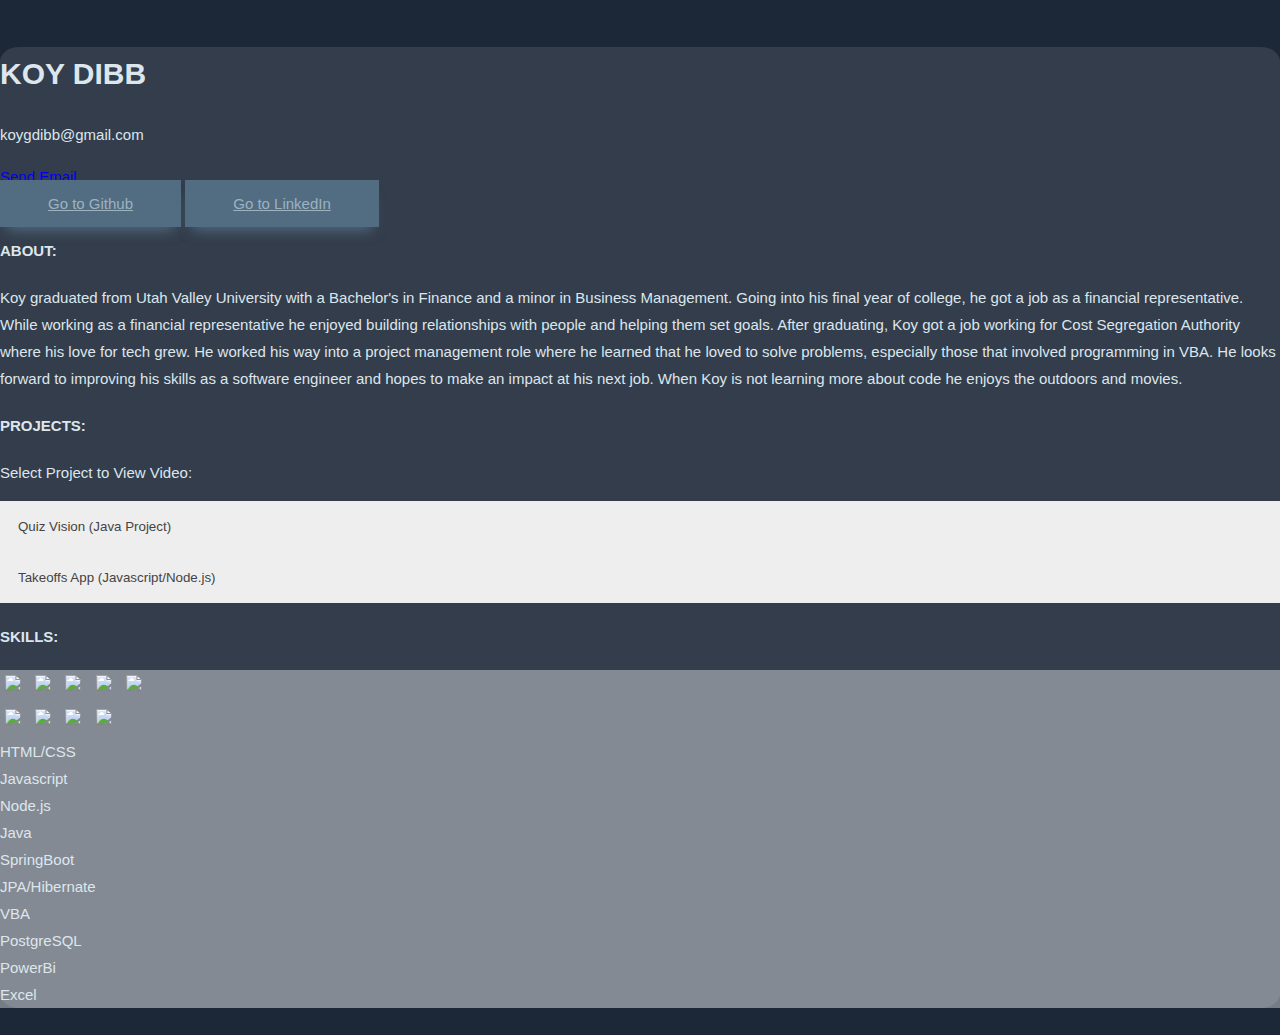
==== index.html @ bab963dd "Initial Commit w/old Files" ====
<!DOCTYPE html>
<html lang="en">
<head>
    <meta charset="UTF-8">
    <meta http-equiv="X-UA-Compatible" content="IE=edge">
    <meta name="viewport" content="width=device-width, initial-scale=1.0">
    <link href="https://cdn.jsdelivr.net/npm/bootstrap@5.1.3/dist/css/bootstrap.min.css" rel="stylesheet" integrity="sha384-1BmE4kWBq78iYhFldvKuhfTAU6auU8tT94WrHftjDbrCEXSU1oBoqyl2QvZ6jIW3" crossorigin="anonymous">
    <link rel="stylesheet" href="./index.css" type="text/css">
    <title>Koy Dibb</title>
</head>
<body>
    <div>
        <br>
        <div class="container shader"> 
            <h1 class="d-flex align-content-center justify-content-center">KOY DIBB</h1>
            <div class="d-flex align-content-center justify-content-center">
                <p class="m-2">koygdibb@gmail.com</p>
                <a class="m-2" href = "mailto: koygdibb@gmail.com">Send Email</a>
            </div>
            <div class="d-flex align-content-center justify-content-around">
                <a href="https://github.com/dibbk5" class="btn btn-primary">Go to Github</a>
                <a href="https://www.linkedin.com/in/koy-dibb-54a460194/" class="btn btn-primary">Go to LinkedIn</a>
            </div>
            <h4 class="mt-2">ABOUT:</h4>
            <p>Koy graduated from Utah Valley University with a Bachelor's in Finance and a minor in Business Management. Going into his final year of college, he got a job as a financial representative. While working as a financial representative he enjoyed building relationships with people and helping them set goals. After graduating, Koy got a job working for Cost Segregation Authority where his love for tech grew. He worked his way into a project management role where he learned that he loved to solve problems, especially those that involved programming in VBA. He looks forward to improving his skills as a software engineer and hopes to make an impact at his next job. When Koy is not learning more about code he enjoys the outdoors and movies.</p>
            <h4 class="mt-2">PROJECTS:</h4>
            <p>Select Project to View Video:</p>
            <button class="accordion">Quiz Vision (Java Project)</button>
            <div class="panel">
                <div class="vid-container">
                    <img
                    style="width: 100%; margin: auto; display: block;"
                    class="vidyard-player-embed"
                    src="https://play.vidyard.com/P3joRDJziNWdUvyUUdwEe7.jpg"
                    data-uuid="P3joRDJziNWdUvyUUdwEe7"
                    data-v="4"
                    data-type="inline"
                    />
                </div>
            </div>
            <button class="accordion">Takeoffs App (Javascript/Node.js)</button>
            <div class="panel">
                <div class="vid-container">
                    <img
                    style="width: 100%; margin: auto; display: block;"
                    class="vidyard-player-embed m-2"
                    src="https://play.vidyard.com/EGu2FjTwTmgcMmeHiki3sn.jpg"
                    data-uuid="EGu2FjTwTmgcMmeHiki3sn"
                    data-v="4"
                    data-type="inline"
                    />
                </div>
            </div>
            <h4 class="mt-2">SKILLS:</h4>
            <div class="container">
                <div class="p-2 darker d-flex flex-row align-content-center justify-content-around">
                    <img class="img-fluid" src="./static/htmllogo.png">
                    <img class="img-fluid" src="./static/csslogo.svg">
                    <img class="img-fluid" src="./static/jslogo.png">
                    <img class="img-fluid" src="./static/javalogo.png">
                    <img class="img-fluid" src="./static/springbootlogo.png">
                </div>    
                <div class="p-2 darker d-flex flex-row align-content-center justify-content-around">
                    <img class="img-fluid" src="./static/postsqllogo.png">
                    <img class="img-fluid" src="./static/nodejslogo.png">
                    <img class="img-fluid" src="./static/vbalogo.png">
                    <img class="img-fluid" src="./static/powerbilogo.png">
                </div>    
                <div class="long-dark d-flex align-content-center justify-content-around">
                    
                        <li>HTML/CSS</li>
                        <li>Javascript</li>
                        <li>Node.js</li>
                        <li>Java</li>
                        <li>SpringBoot</li>
                            
                </div>
                <div class="long-dark d-flex align-content-center justify-content-around">
                            <li>JPA/Hibernate</li>
                            <li>VBA</li>
                            <li>PostgreSQL</li>
                            <li>PowerBi</li>
                            <li>Excel</li>
                </div>
            </div>
            <div>
        </div>
    </div>
    
    <br>

</div>

<script type="text/javascript" async src="https://play.vidyard.com/embed/v4.js"></script>
<script src="https://code.jquery.com/jquery-3.2.1.slim.min.js" integrity="sha384-KJ3o2DKtIkvYIK3UENzmM7KCkRr/rE9/Qpg6aAZGJwFDMVNA/GpGFF93hXpG5KkN" crossorigin="anonymous"></script>
<script src="https://cdn.jsdelivr.net/npm/popper.js@1.12.9/dist/umd/popper.min.js" integrity="sha384-ApNbgh9B+Y1QKtv3Rn7W3mgPxhU9K/ScQsAP7hUibX39j7fakFPskvXusvfa0b4Q" crossorigin="anonymous"></script>
<script src="https://cdn.jsdelivr.net/npm/bootstrap@4.0.0/dist/js/bootstrap.min.js" integrity="sha384-JZR6Spejh4U02d8jOt6vLEHfe/JQGiRRSQQxSfFWpi1MquVdAyjUar5+76PVCmYl" crossorigin="anonymous"></script>    
<script src="./index.js" type="application/javascript"></script>
</body>
</html>
---- index.css ----
body, html {
    width: 100%;
    margin: 0;
    font: 400 15px/1.8 "Lato", sans-serif;
    background-color: #1c2737;
    color: #DDE6ED;
  }

img {
    width: 15%;
    height: auto;
    padding: 5px
}
  
td {
    border-bottom: 0px;
    text-align: center;
}

ul {
    display: flex;
    flex-wrap: wrap;
}

  
.accordion {
    background-color: #eee;
    color: #444;
    cursor: pointer;
    padding: 18px;
    width: 100%;
    text-align: left;
    border: none;
    outline: none;
    transition: 0.4s;
  }
  
  
.active, .accordion:hover {
    background-color: #ccc;
}


.btn-primary {
    color: #9DB2BF;
    background-color: #526D82;
    border-color: #9DB2BF;
    box-shadow: 0px 10px 14px -7px #526D82;
    padding:15px 48px;
}

.btn-primary:hover {
    color: #526D82;
    background-color: #9DB2BF;
    border-color: #526D82;
}

.container {
    width: 100%;
}

.darker {
    background:rgba(255, 255, 255,0.4);
    height: 10%
}

.long-dark {
    background:rgba(255, 255, 255,0.4);
    width: 100%;
}
  
.panel {
    padding: 0 18px;
    background-color: white;
    display: none;
    overflow: hidden;
}

.shader {
    background:rgba(255, 255, 255,0.1);
    height: 100%;
    background-size: cover;
    background-repeat: no-repeat;
    border-radius: 1.5%;
}

.table {
    color: #DDE6ED;
    width: 100%;
}

.vid-container {
    width: 50%;
}
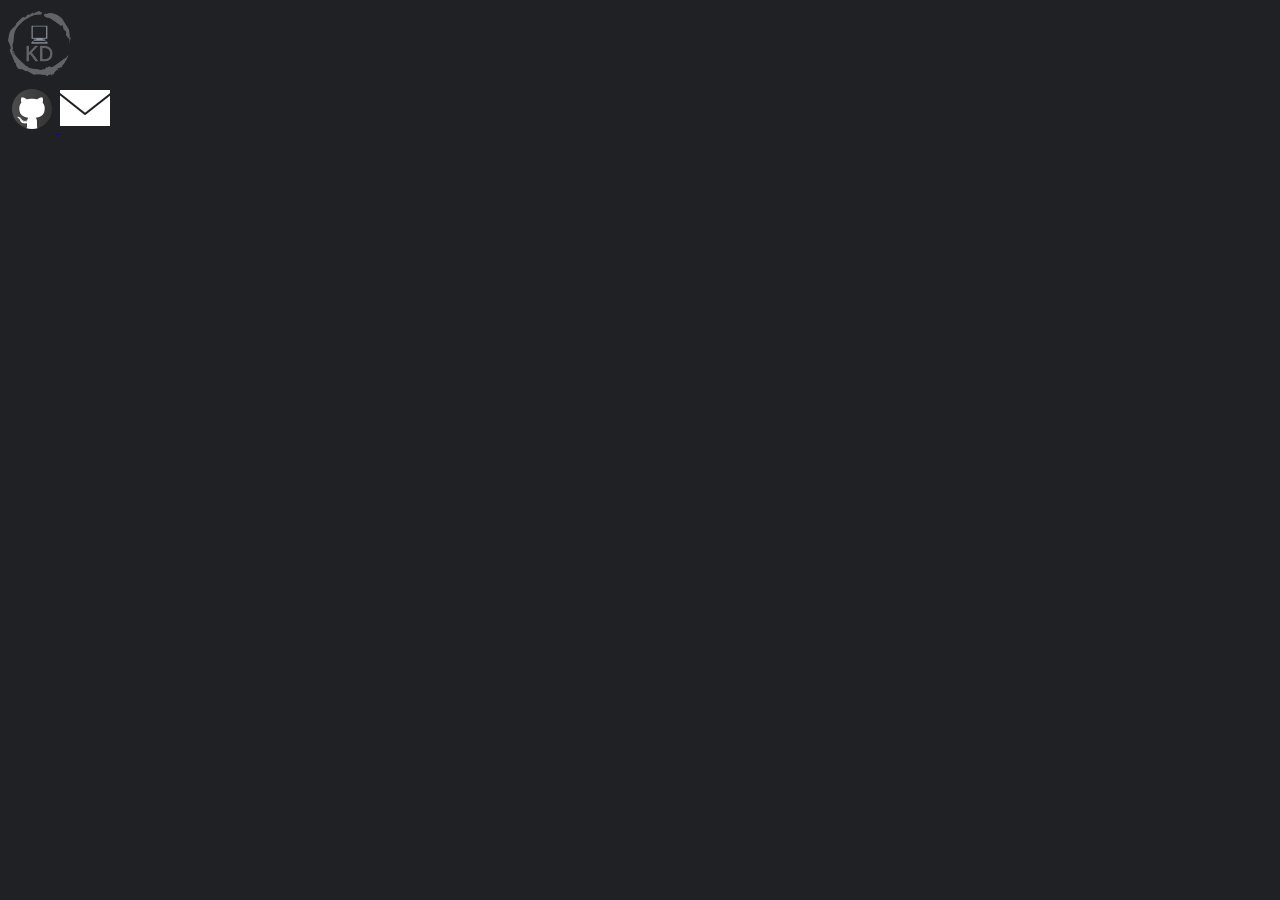
==== commit abb35d96: "Navbar" ====
--- a/index.html
+++ b/index.html
@@ -9,87 +9,18 @@
     <title>Koy Dibb</title>
 </head>
 <body>
-    <div>
-        <br>
-        <div class="container shader"> 
-            <h1 class="d-flex align-content-center justify-content-center">KOY DIBB</h1>
-            <div class="d-flex align-content-center justify-content-center">
-                <p class="m-2">koygdibb@gmail.com</p>
-                <a class="m-2" href = "mailto: koygdibb@gmail.com">Send Email</a>
+    <div class="d-flex justify-content-between">
+        <img class="ms-3 mt-2" id="logo" src="/static/logo.png">
+        <div class="d-flex justify-content-between">
+            <a class="mt-2 me-4" href="https://github.com/dibbk5">
+                <img src="/static/github.png">
+            </a>
+            <a class="mt-2 me-4" href = "mailto: koygdibb@gmail.com">
+                <img src="/static/gmail.png">
+            </a>
             </div>
-            <div class="d-flex align-content-center justify-content-around">
-                <a href="https://github.com/dibbk5" class="btn btn-primary">Go to Github</a>
-                <a href="https://www.linkedin.com/in/koy-dibb-54a460194/" class="btn btn-primary">Go to LinkedIn</a>
-            </div>
-            <h4 class="mt-2">ABOUT:</h4>
-            <p>Koy graduated from Utah Valley University with a Bachelor's in Finance and a minor in Business Management. Going into his final year of college, he got a job as a financial representative. While working as a financial representative he enjoyed building relationships with people and helping them set goals. After graduating, Koy got a job working for Cost Segregation Authority where his love for tech grew. He worked his way into a project management role where he learned that he loved to solve problems, especially those that involved programming in VBA. He looks forward to improving his skills as a software engineer and hopes to make an impact at his next job. When Koy is not learning more about code he enjoys the outdoors and movies.</p>
-            <h4 class="mt-2">PROJECTS:</h4>
-            <p>Select Project to View Video:</p>
-            <button class="accordion">Quiz Vision (Java Project)</button>
-            <div class="panel">
-                <div class="vid-container">
-                    <img
-                    style="width: 100%; margin: auto; display: block;"
-                    class="vidyard-player-embed"
-                    src="https://play.vidyard.com/P3joRDJziNWdUvyUUdwEe7.jpg"
-                    data-uuid="P3joRDJziNWdUvyUUdwEe7"
-                    data-v="4"
-                    data-type="inline"
-                    />
-                </div>
-            </div>
-            <button class="accordion">Takeoffs App (Javascript/Node.js)</button>
-            <div class="panel">
-                <div class="vid-container">
-                    <img
-                    style="width: 100%; margin: auto; display: block;"
-                    class="vidyard-player-embed m-2"
-                    src="https://play.vidyard.com/EGu2FjTwTmgcMmeHiki3sn.jpg"
-                    data-uuid="EGu2FjTwTmgcMmeHiki3sn"
-                    data-v="4"
-                    data-type="inline"
-                    />
-                </div>
-            </div>
-            <h4 class="mt-2">SKILLS:</h4>
-            <div class="container">
-                <div class="p-2 darker d-flex flex-row align-content-center justify-content-around">
-                    <img class="img-fluid" src="./static/htmllogo.png">
-                    <img class="img-fluid" src="./static/csslogo.svg">
-                    <img class="img-fluid" src="./static/jslogo.png">
-                    <img class="img-fluid" src="./static/javalogo.png">
-                    <img class="img-fluid" src="./static/springbootlogo.png">
-                </div>    
-                <div class="p-2 darker d-flex flex-row align-content-center justify-content-around">
-                    <img class="img-fluid" src="./static/postsqllogo.png">
-                    <img class="img-fluid" src="./static/nodejslogo.png">
-                    <img class="img-fluid" src="./static/vbalogo.png">
-                    <img class="img-fluid" src="./static/powerbilogo.png">
-                </div>    
-                <div class="long-dark d-flex align-content-center justify-content-around">
-                    
-                        <li>HTML/CSS</li>
-                        <li>Javascript</li>
-                        <li>Node.js</li>
-                        <li>Java</li>
-                        <li>SpringBoot</li>
-                            
-                </div>
-                <div class="long-dark d-flex align-content-center justify-content-around">
-                            <li>JPA/Hibernate</li>
-                            <li>VBA</li>
-                            <li>PostgreSQL</li>
-                            <li>PowerBi</li>
-                            <li>Excel</li>
-                </div>
-            </div>
-            <div>
         </div>
     </div>
-    
-    <br>
-
-</div>
 
 <script type="text/javascript" async src="https://play.vidyard.com/embed/v4.js"></script>
 <script src="https://code.jquery.com/jquery-3.2.1.slim.min.js" integrity="sha384-KJ3o2DKtIkvYIK3UENzmM7KCkRr/rE9/Qpg6aAZGJwFDMVNA/GpGFF93hXpG5KkN" crossorigin="anonymous"></script>
--- a/index.css
+++ b/index.css
@@ -1,95 +1,12 @@
-body, html {
-    width: 100%;
-    margin: 0;
-    font: 400 15px/1.8 "Lato", sans-serif;
-    background-color: #1c2737;
-    color: #DDE6ED;
-  }
-
-img {
-    width: 15%;
-    height: auto;
-    padding: 5px
-}
-  
-td {
-    border-bottom: 0px;
-    text-align: center;
+body {
+    background-color: #202124;
 }
 
-ul {
-    display: flex;
-    flex-wrap: wrap;
+.icons {
+    width: 50%;
+    height: 50%;
 }
 
-  
-.accordion {
-    background-color: #eee;
-    color: #444;
-    cursor: pointer;
-    padding: 18px;
-    width: 100%;
-    text-align: left;
-    border: none;
-    outline: none;
-    transition: 0.4s;
-  }
-  
-  
-.active, .accordion:hover {
-    background-color: #ccc;
+#logo {
+    width: 5%;
 }
-
-
-.btn-primary {
-    color: #9DB2BF;
-    background-color: #526D82;
-    border-color: #9DB2BF;
-    box-shadow: 0px 10px 14px -7px #526D82;
-    padding:15px 48px;
-}
-
-.btn-primary:hover {
-    color: #526D82;
-    background-color: #9DB2BF;
-    border-color: #526D82;
-}
-
-.container {
-    width: 100%;
-}
-
-.darker {
-    background:rgba(255, 255, 255,0.4);
-    height: 10%
-}
-
-.long-dark {
-    background:rgba(255, 255, 255,0.4);
-    width: 100%;
-}
-  
-.panel {
-    padding: 0 18px;
-    background-color: white;
-    display: none;
-    overflow: hidden;
-}
-
-.shader {
-    background:rgba(255, 255, 255,0.1);
-    height: 100%;
-    background-size: cover;
-    background-repeat: no-repeat;
-    border-radius: 1.5%;
-}
-
-.table {
-    color: #DDE6ED;
-    width: 100%;
-}
-
-.vid-container {
-    width: 50%;
-}
-  
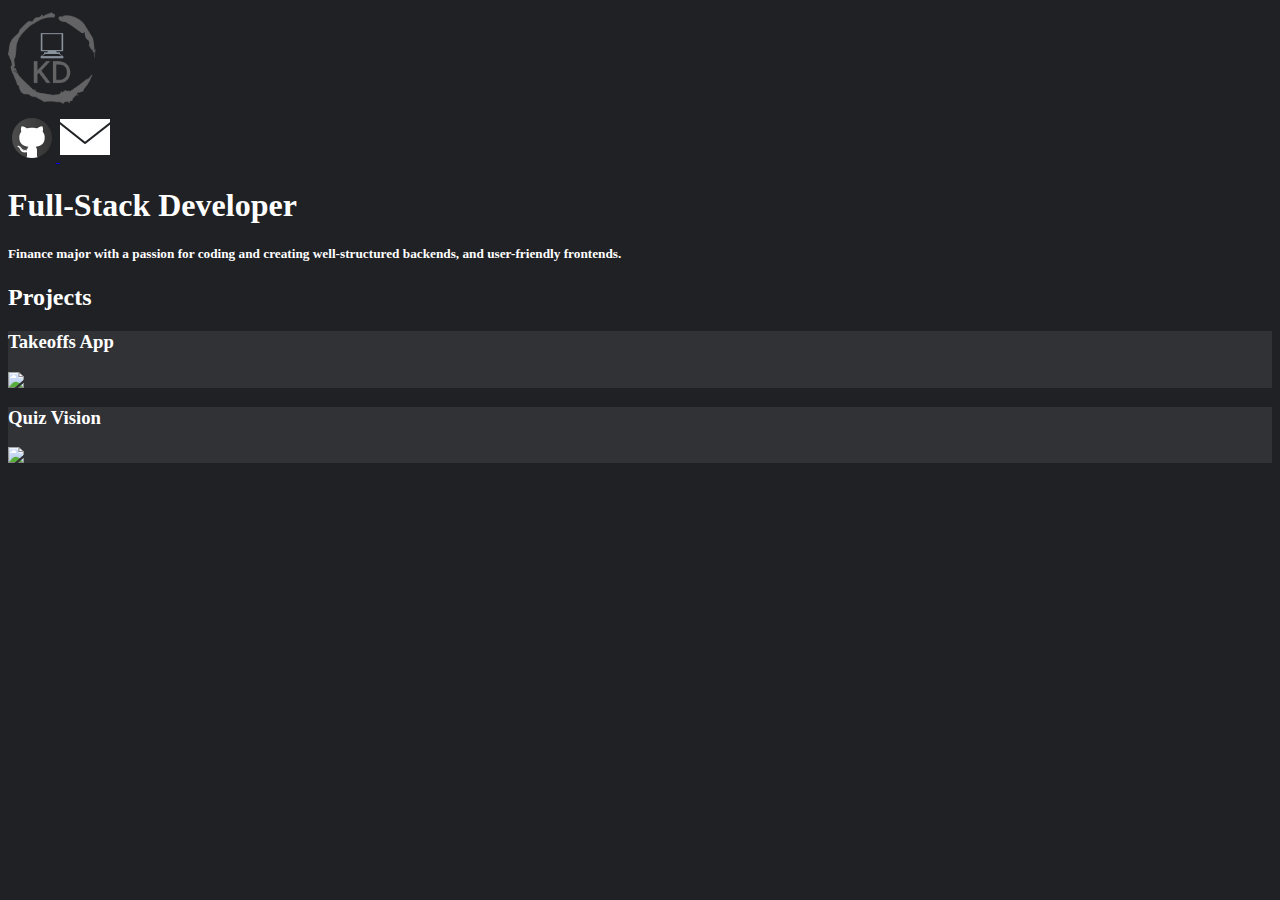
==== commit ca37d67f: "Videos" ====
--- a/index.html
+++ b/index.html
@@ -12,16 +12,47 @@
     <div class="d-flex justify-content-between">
         <img class="ms-3 mt-2" id="logo" src="/static/logo.png">
         <div class="d-flex justify-content-between">
-            <a class="mt-2 me-4" href="https://github.com/dibbk5">
+            <a class="mt-2 me-4" href="https://github.com/dibbk5" title="Github">
                 <img src="/static/github.png">
             </a>
-            <a class="mt-2 me-4" href = "mailto: koygdibb@gmail.com">
+            <a class="mt-2 me-4" href = "mailto: koygdibb@gmail.com" title="Email">
                 <img src="/static/gmail.png">
             </a>
             </div>
         </div>
     </div>
+    <div class="container mb-5">
+        <h1 class="container d-flex justify-content-center">Full-Stack Developer</h1>
+        <h5 class="container d-flex justify-content-center">Finance major with a passion for coding and creating well-structured backends, and user-friendly frontends.</p>
+    </div>
+    <h2 class="container">Projects</h2>
+    <div class="container d-flex justify-content-between mt-4">
+        <div class="container vid-background pt-3 me-4">
+            <h3>Takeoffs App</h3>
+            <img
+            style="width: 100%; display: block;"
+            class="vidyard-player-embed"
+            src="https://play.vidyard.com/EGu2FjTwTmgcMmeHiki3sn.jpg"
+            data-uuid="EGu2FjTwTmgcMmeHiki3sn"
+            data-v="4"
+            data-type="inline"
+            />
+        </div>
+        <div class="container vid-background pt-3">
+            <h3>Quiz Vision</h3>
+            <img
+            style="width: 100%; margin: auto; display: block;"
+            class="vidyard-player-embed"
+            src="https://play.vidyard.com/P3joRDJziNWdUvyUUdwEe7.jpg"
+            data-uuid="P3joRDJziNWdUvyUUdwEe7"
+            data-v="4"
+            data-type="inline"
+            />            
+        </div>
+            
 
+    </div>
+        
 <script type="text/javascript" async src="https://play.vidyard.com/embed/v4.js"></script>
 <script src="https://code.jquery.com/jquery-3.2.1.slim.min.js" integrity="sha384-KJ3o2DKtIkvYIK3UENzmM7KCkRr/rE9/Qpg6aAZGJwFDMVNA/GpGFF93hXpG5KkN" crossorigin="anonymous"></script>
 <script src="https://cdn.jsdelivr.net/npm/popper.js@1.12.9/dist/umd/popper.min.js" integrity="sha384-ApNbgh9B+Y1QKtv3Rn7W3mgPxhU9K/ScQsAP7hUibX39j7fakFPskvXusvfa0b4Q" crossorigin="anonymous"></script>
--- a/index.css
+++ b/index.css
@@ -1,5 +1,10 @@
 body {
     background-color: #202124;
+    color: white;
+}
+
+.vid-background {
+    background-color: rgba(99, 99, 101, 0.264);
 }
 
 .icons {
@@ -8,5 +13,5 @@
 }
 
 #logo {
-    width: 5%;
+    width: 7%;
 }
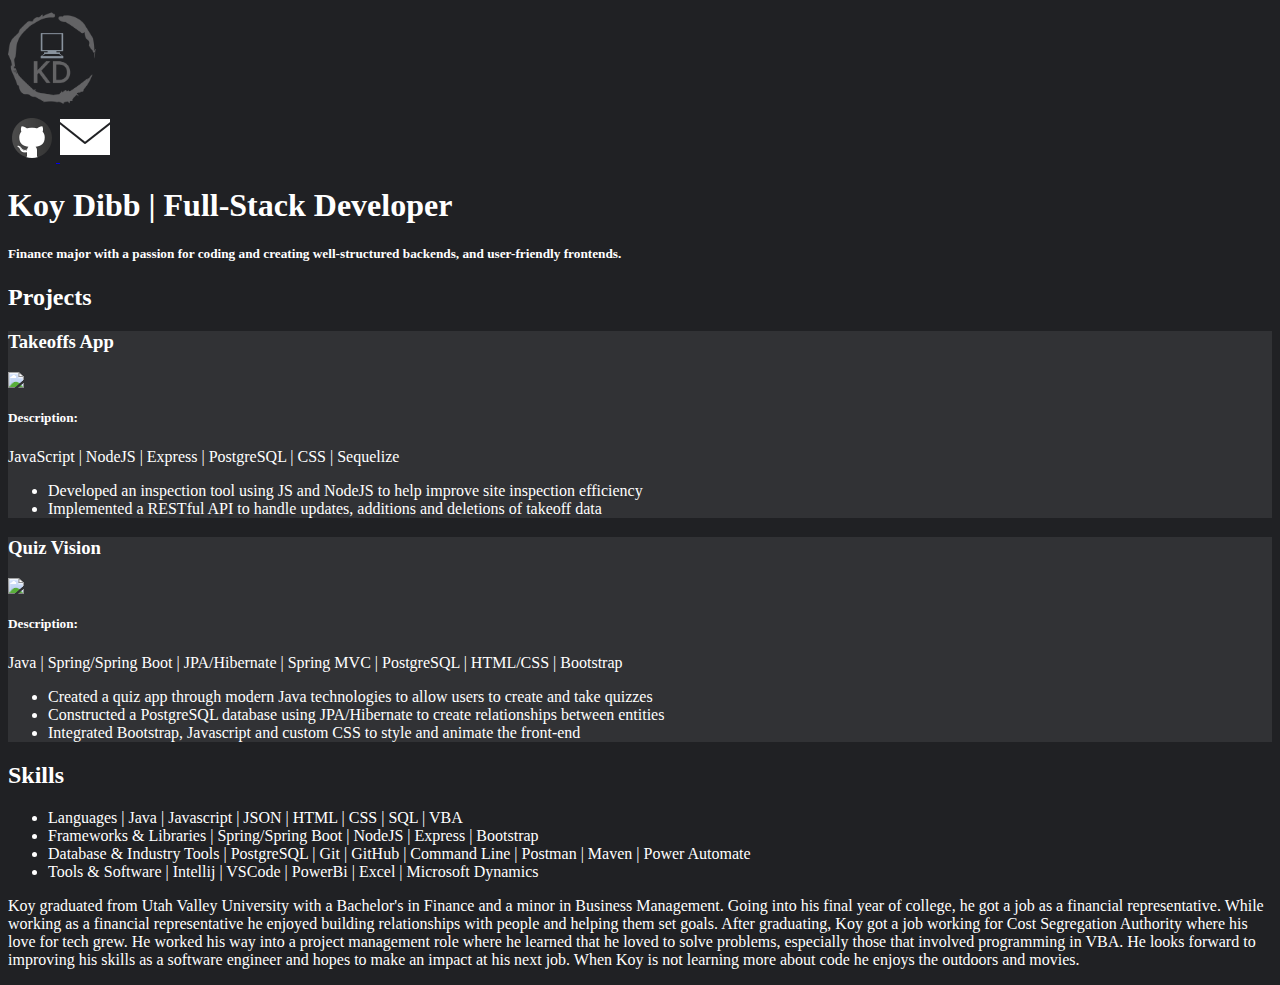
==== commit 817a69d9: "Skillz" ====
--- a/index.html
+++ b/index.html
@@ -22,7 +22,7 @@
         </div>
     </div>
     <div class="container mb-5">
-        <h1 class="container d-flex justify-content-center">Full-Stack Developer</h1>
+        <h1 class="container d-flex justify-content-center">Koy Dibb | Full-Stack Developer</h1>
         <h5 class="container d-flex justify-content-center">Finance major with a passion for coding and creating well-structured backends, and user-friendly frontends.</p>
     </div>
     <h2 class="container">Projects</h2>
@@ -37,6 +37,12 @@
             data-v="4"
             data-type="inline"
             />
+            <h5 class="mt-3">Description:</h5>
+            <p class="mt-2">JavaScript | NodeJS | Express | PostgreSQL | CSS | Sequelize</p>
+            <ul>
+                <li>Developed an inspection tool using JS and NodeJS to help improve site inspection efficiency</li>
+                <li>Implemented a RESTful API to handle updates, additions and deletions of takeoff data</li>
+            </ul>
         </div>
         <div class="container vid-background pt-3">
             <h3>Quiz Vision</h3>
@@ -47,10 +53,25 @@
             data-uuid="P3joRDJziNWdUvyUUdwEe7"
             data-v="4"
             data-type="inline"
-            />            
+            />
+            <h5 class="mt-3">Description:</h5>
+            <p class="mt-2">Java | Spring/Spring Boot | JPA/Hibernate | Spring MVC | PostgreSQL | HTML/CSS | Bootstrap</p> 
+            <ul>
+                <li>Created a quiz app through modern Java technologies to allow users to create and take quizzes</li>
+                <li>Constructed a PostgreSQL database using JPA/Hibernate to create relationships between entities</li>
+                <li>Integrated Bootstrap, Javascript and custom CSS to style and animate the front-end</li>
+            </ul>           
         </div>
-            
-
+    </div>
+    <div class="container mt-3">
+        <h2>Skills</h2>
+        <ul>
+            <li><span class="fw-bolder fs-5">Languages</span> | Java | Javascript | JSON | HTML | CSS | SQL | VBA</li>
+            <li><span class="fw-bolder fs-5">Frameworks & Libraries</span> | Spring/Spring Boot | NodeJS | Express | Bootstrap</li>
+            <li><span class="fw-bolder fs-5">Database & Industry Tools</span> | PostgreSQL | Git | GitHub | Command Line | Postman | Maven | Power Automate</li>
+            <li><span class="fw-bolder fs-5">Tools & Software </span> | Intellij | VSCode | PowerBi | Excel | Microsoft Dynamics</li>
+        </ul>
+        <p>Koy graduated from Utah Valley University with a Bachelor's in Finance and a minor in Business Management. Going into his final year of college, he got a job as a financial representative. While working as a financial representative he enjoyed building relationships with people and helping them set goals. After graduating, Koy got a job working for Cost Segregation Authority where his love for tech grew. He worked his way into a project management role where he learned that he loved to solve problems, especially those that involved programming in VBA. He looks forward to improving his skills as a software engineer and hopes to make an impact at his next job. When Koy is not learning more about code he enjoys the outdoors and movies.</p>
     </div>
         
 <script type="text/javascript" async src="https://play.vidyard.com/embed/v4.js"></script>
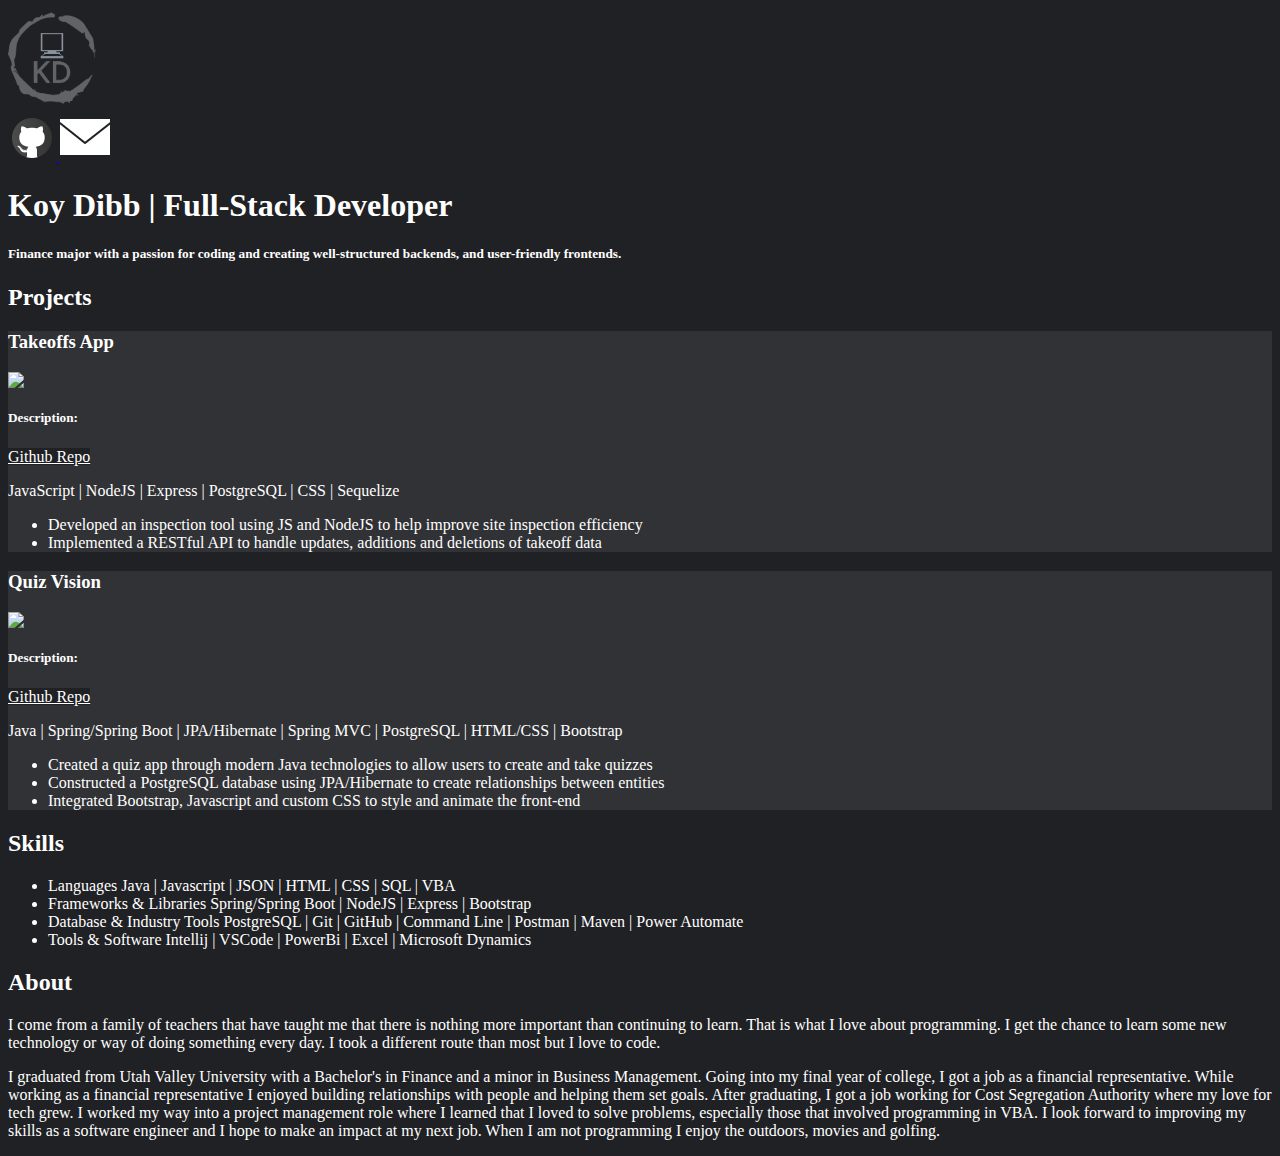
==== commit 5b36258e: "Github repos" ====
--- a/index.html
+++ b/index.html
@@ -12,7 +12,7 @@
     <div class="d-flex justify-content-between">
         <img class="ms-3 mt-2" id="logo" src="/static/logo.png">
         <div class="d-flex justify-content-between">
-            <a class="mt-2 me-4" href="https://github.com/dibbk5" title="Github">
+            <a class="mt-2 me-4" href="https://github.com/dibbk5" target="_blank" title="Github">
                 <img src="/static/github.png">
             </a>
             <a class="mt-2 me-4" href = "mailto: koygdibb@gmail.com" title="Email">
@@ -37,7 +37,10 @@
             data-v="4"
             data-type="inline"
             />
-            <h5 class="mt-3">Description:</h5>
+            <div class="mt-3">
+                <h5 class="d-inline">Description:</h5>
+                <a class="btn btn-primary" href="https://github.com/dibbk5/foundations-capstone" target="_blank" title="repo">Github Repo</a>
+            </div>
             <p class="mt-2">JavaScript | NodeJS | Express | PostgreSQL | CSS | Sequelize</p>
             <ul>
                 <li>Developed an inspection tool using JS and NodeJS to help improve site inspection efficiency</li>
@@ -54,7 +57,10 @@
             data-v="4"
             data-type="inline"
             />
-            <h5 class="mt-3">Description:</h5>
+            <div class="mt-3">
+                <h5 class="d-inline">Description:</h5>
+                <a class="btn btn-primary" href="https://github.com/dibbk5/quiz-vision" target="_blank" title="repo">Github Repo</a>
+            </div>
             <p class="mt-2">Java | Spring/Spring Boot | JPA/Hibernate | Spring MVC | PostgreSQL | HTML/CSS | Bootstrap</p> 
             <ul>
                 <li>Created a quiz app through modern Java technologies to allow users to create and take quizzes</li>
@@ -65,13 +71,17 @@
     </div>
     <div class="container mt-3">
         <h2>Skills</h2>
-        <ul>
-            <li><span class="fw-bolder fs-5">Languages</span> | Java | Javascript | JSON | HTML | CSS | SQL | VBA</li>
-            <li><span class="fw-bolder fs-5">Frameworks & Libraries</span> | Spring/Spring Boot | NodeJS | Express | Bootstrap</li>
-            <li><span class="fw-bolder fs-5">Database & Industry Tools</span> | PostgreSQL | Git | GitHub | Command Line | Postman | Maven | Power Automate</li>
-            <li><span class="fw-bolder fs-5">Tools & Software </span> | Intellij | VSCode | PowerBi | Excel | Microsoft Dynamics</li>
+        <ul class="list-group">
+            <li class="list-group-item"><span class="fw-bolder fs-5">Languages</span> Java | Javascript | JSON | HTML | CSS | SQL | VBA</li>
+            <li class="list-group-item"><span class="fw-bolder fs-5">Frameworks & Libraries</span>  Spring/Spring Boot | NodeJS | Express | Bootstrap</li>
+            <li class="list-group-item"><span class="fw-bolder fs-5">Database & Industry Tools</span>  PostgreSQL | Git | GitHub | Command Line | Postman | Maven | Power Automate</li>
+            <li class="list-group-item"><span class="fw-bolder fs-5">Tools & Software </span>  Intellij | VSCode | PowerBi | Excel | Microsoft Dynamics</li>
         </ul>
-        <p>Koy graduated from Utah Valley University with a Bachelor's in Finance and a minor in Business Management. Going into his final year of college, he got a job as a financial representative. While working as a financial representative he enjoyed building relationships with people and helping them set goals. After graduating, Koy got a job working for Cost Segregation Authority where his love for tech grew. He worked his way into a project management role where he learned that he loved to solve problems, especially those that involved programming in VBA. He looks forward to improving his skills as a software engineer and hopes to make an impact at his next job. When Koy is not learning more about code he enjoys the outdoors and movies.</p>
+    </div>
+    <div class="container mt-3">
+        <h2>About</h2>
+        <p>I come from a family of teachers that have taught me that there is nothing more important than continuing to learn. That is what I love about programming. I get the chance to learn some new technology or way of doing something every day. I took a different route than most but I love to code.</p>
+        <p>I graduated from Utah Valley University with a Bachelor's in Finance and a minor in Business Management. Going into my final year of college, I got a job as a financial representative. While working as a financial representative I enjoyed building relationships with people and helping them set goals. After graduating, I got a job working for Cost Segregation Authority where my love for tech grew. I worked my way into a project management role where I learned that I loved to solve problems, especially those that involved programming in VBA. I look forward to improving my skills as a software engineer and I hope to make an impact at my next job. When I am not programming I enjoy the outdoors, movies and golfing.</p>
     </div>
         
 <script type="text/javascript" async src="https://play.vidyard.com/embed/v4.js"></script>
--- a/index.css
+++ b/index.css
@@ -1,6 +1,12 @@
 body {
     background-color: #202124;
     color: white;
+}
+
+.btn-primary {
+    color: white;
+    background-color: #202124;
+    border-color: white;
 }
 
 .vid-background {
